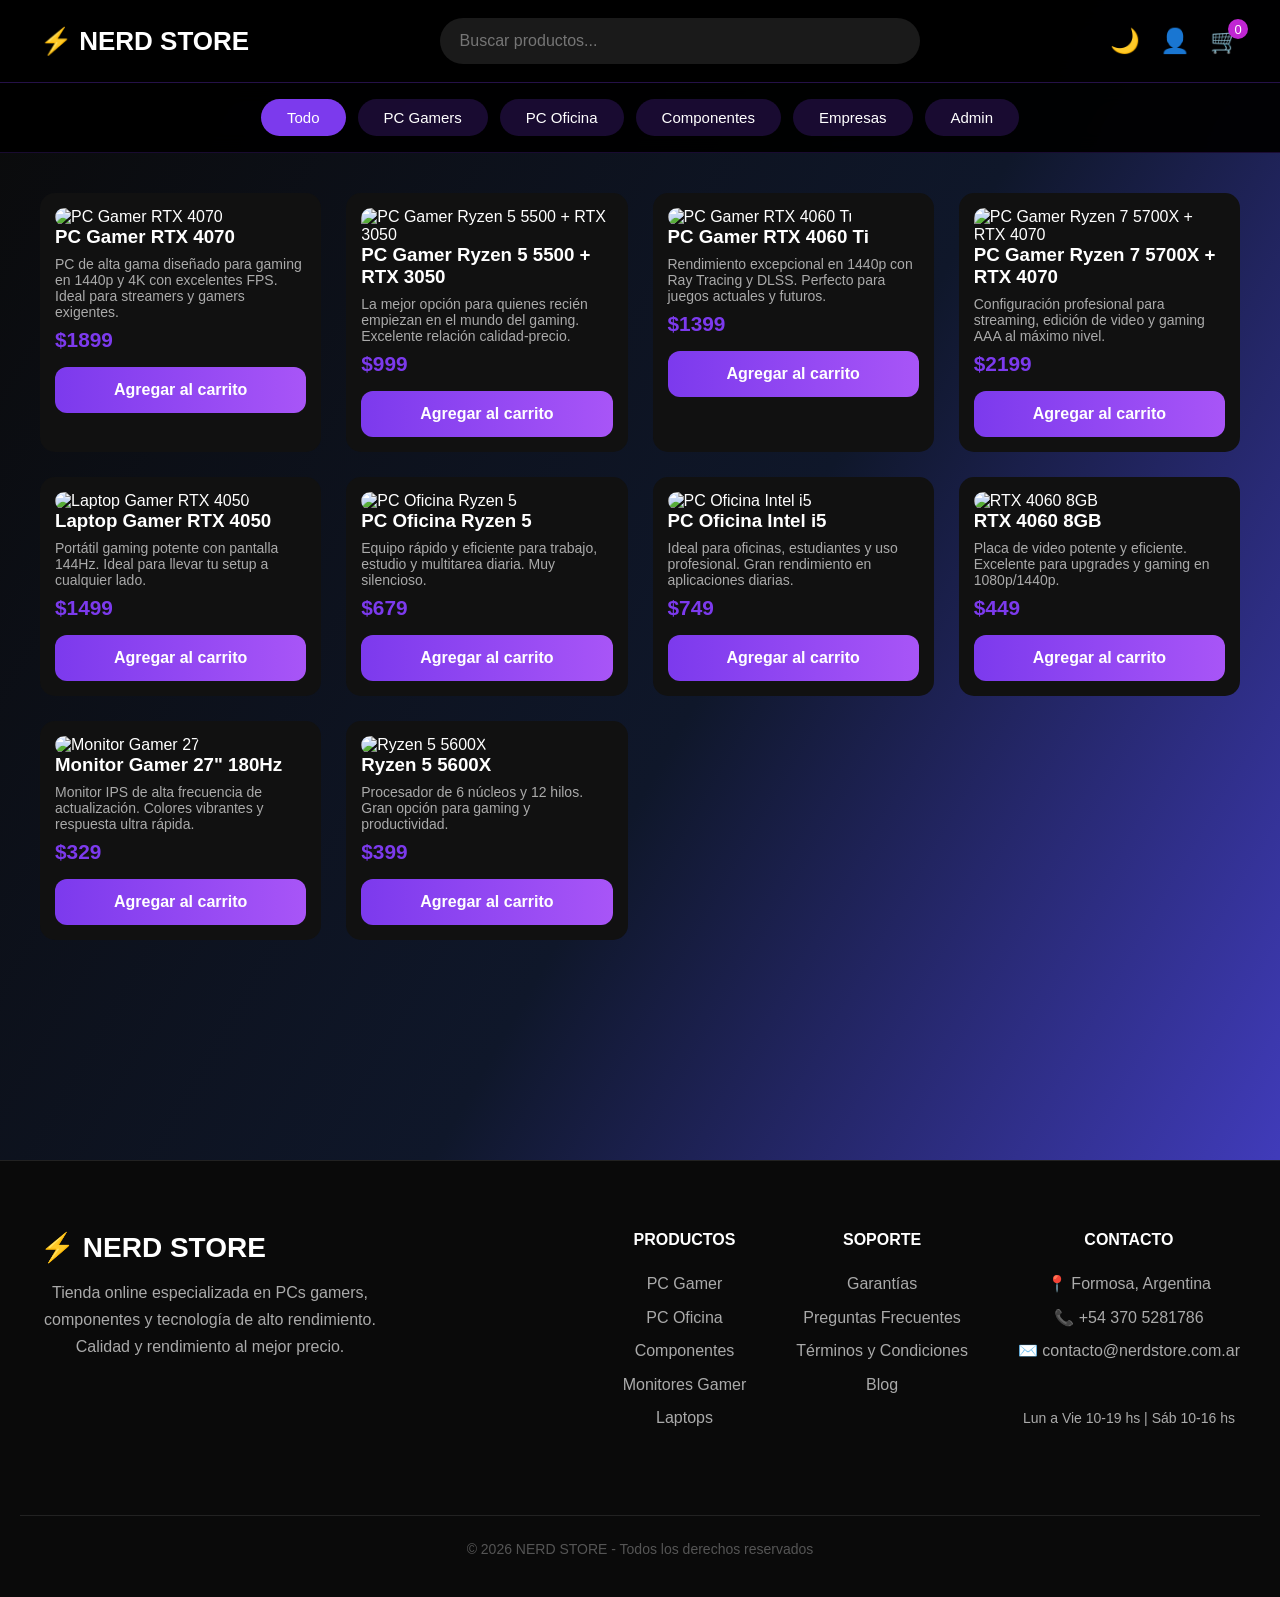
==== detalle.html @ 3664dfb7 "nerd-store" ====
<!DOCTYPE html>
<html lang="es">
<head>
  <meta charset="UTF-8">
  <meta name="viewport" content="width=device-width, initial-scale=1.0">
  <title>Detalle - NERD STORE</title>
  <link rel="stylesheet" href="css/styles.css">
  <style>
    .detail-container {
      max-width: 1100px;
      margin: 40px auto;
      padding: 20px;
      display: flex;
      gap: 50px;
      flex-wrap: wrap;
    }
    .detail-image {
      flex: 1;
      min-width: 400px;
    }
    .detail-image img {
      width: 100%;
      border-radius: 16px;
      box-shadow: 0 0 30px rgba(124, 58, 237, 0.4);
    }
    .detail-info {
      flex: 1;
      min-width: 400px;
    }
    .detail-info h1 {
      font-size: 32px;
      margin-bottom: 10px;
    }
    .detail-info .price {
      font-size: 36px;
      color: #7c3aed;
      font-weight: bold;
      margin: 15px 0;
    }
    .specs {
      background: rgba(17,17,17,0.8);
      padding: 20px;
      border-radius: 12px;
      margin: 25px 0;
    }
    .specs table {
      width: 100%;
      border-collapse: collapse;
    }
    .specs td {
      padding: 12px 0;
      border-bottom: 1px solid #333;
    }
    .action-buttons {
      display: flex;
      gap: 15px;
      margin-top: 30px;
    }
    .whatsapp-btn {
      background: #25D366;
      color: white;
      padding: 16px 30px;
      border: none;
      border-radius: 12px;
      font-size: 18px;
      cursor: pointer;
      flex: 1;
    }
  </style>
</head>
<body>
  <header>
    <div class="header-top">
      <div class="logo" onclick="window.location.href='index.html'">⚡ NERD STORE</div>
      <div class="search-container">
        <input type="text" id="search" placeholder="Buscar productos..." class="search-input">
      </div>
      <div class="header-icons">
        <button onclick="goToLogin()" class="icon-btn">👤</button>
        <button onclick="goCart()" class="icon-btn cart-icon">
          🛒 <span id="count" class="cart-count">0</span>
        </button>
      </div>
    </div>
  </header>

  <div class="detail-container">
    <div class="detail-image">
      <img id="productImage" src="" alt="">
    </div>

    <div class="detail-info">
      <h1 id="productName"></h1>
      <p class="price" id="productPrice"></p>
      <p id="productDesc"></p>

      <div class="specs">
        <h3>Especificaciones técnicas</h3>
        <table id="specsTable"></table>
      </div>

      <div class="action-buttons">
        <button onclick="addToCartFromDetail()" class="action-btn" style="flex:1; padding:16px;">
          Agregar al carrito
        </button>
        <button onclick="contactWhatsApp()" class="whatsapp-btn">
          Consultar por WhatsApp
        </button>
      </div>
    </div>
  </div>

  <script src="js/script.js"></script>
  <script src="js/toast.js"></script>

  <script>
    function loadProduct() {
      const params = new URLSearchParams(window.location.search);
      const id = parseInt(params.get("id"));

      if (!id) {
        window.location.href = "index.html";
        return;
      }

      const product = products.find(p => p.id === id);
      if (!product) {
        window.location.href = "index.html";
        return;
      }

      document.getElementById("productImage").src = product.img;
      document.getElementById("productName").textContent = product.name;
      document.getElementById("productPrice").textContent = `$${product.price}`;
      document.getElementById("productDesc").textContent = product.desc || "Producto de alta calidad para gamers y profesionales.";

      // Tabla de especificaciones (puedes personalizar por producto después)
      const specsHTML = `
        <tr><td><strong>Procesador</strong></td><td>${product.name.includes("Ryzen") ? "AMD Ryzen" : "Intel Core"}</td></tr>
        <tr><td><strong>Gráfica</strong></td><td>${product.name.includes("RTX") ? "NVIDIA GeForce" : "Integrada"}</td></tr>
        <tr><td><strong>Memoria</strong></td><td>16GB DDR4</td></tr>
        <tr><td><strong>Almacenamiento</strong></td><td>1TB SSD NVMe</td></tr>
      `;
      document.getElementById("specsTable").innerHTML = specsHTML;
    }

    function addToCartFromDetail() {
      const params = new URLSearchParams(window.location.search);
      const id = parseInt(params.get("id"));
      if (id) addToCart(id);
    }

    function contactWhatsApp() {
  const params = new URLSearchParams(window.location.search);
  const id = parseInt(params.get("id"));
  const product = products.find(p => p.id === id);
  
  const message = `Hola! Me interesa el producto *${product ? product.name : 'de Nerd Store'}*. ¿Me podés dar más información?`;
  
  window.open(`https://wa.me/5493705281786?text=${encodeURIComponent(message)}`, '_blank');
}

    // Cargar el producto al abrir la página
    document.addEventListener("DOMContentLoaded", loadProduct);
  </script>
</body>
</html>
---- css/styles.css ----
* {
  margin: 0;
  padding: 0;
  box-sizing: border-box;
  font-family: 'Poppins', sans-serif;
}

body {
  background: linear-gradient(120deg, #0a0a0a, #0f172a, #4f46e5);
  color: #fff;
  min-height: 100vh;
}

/* ==================== HEADER MEJORADO ==================== */
.header-top {
  display: flex;
  align-items: center;
  justify-content: space-between;
  padding: 18px 40px;
  background: rgba(0, 0, 0, 0.95);
  border-bottom: 1px solid rgba(124, 58, 237, 0.3);
}

.logo {
  font-size: 26px;
  font-weight: bold;
  color: white;
  cursor: pointer;
  display: flex;
  align-items: center;
  gap: 8px;
}

.search-container {
  flex: 1;
  max-width: 480px;
  margin: 0 30px;
}

.search-input {
  width: 100%;
  padding: 14px 20px;
  border-radius: 50px;
  border: none;
  background: rgba(255,255,255,0.1);
  color: white;
  font-size: 16px;
}

.header-icons {
  display: flex;
  gap: 20px;
  align-items: center;
}

.icon-btn {
  background: none;
  border: none;
  font-size: 24px;
  color: #cbd5e1;
  cursor: pointer;
  transition: all 0.2s;
}

.icon-btn:hover {
  color: #c026d3;
  transform: scale(1.1);
}

.cart-icon {
  position: relative;
}

.cart-count {
  position: absolute;
  top: -8px;
  right: -8px;
  background: #c026d3;
  color: white;
  font-size: 13px;
  min-width: 20px;
  height: 20px;
  border-radius: 50%;
  display: flex;
  align-items: center;
  justify-content: center;
}

/* Navegación de categorías */
.category-nav {
  display: flex;
  justify-content: center;
  gap: 12px;
  padding: 16px 0;
  background: rgba(0, 0, 0, 0.85);
  flex-wrap: wrap;
}

.nav-btn {
  padding: 10px 26px;
  border: none;
  background: rgba(124, 58, 237, 0.2);
  color: white;
  border-radius: 50px;
  cursor: pointer;
  font-size: 15px;
  transition: all 0.3s;
}

.nav-btn.active,
.nav-btn:hover {
  background: #7c3aed;
}

/* ==================== CONTENIDO PRINCIPAL ==================== */
.container {
  padding: 40px;
  display: grid;
  grid-template-columns: repeat(auto-fit, minmax(260px, 1fr));
  justify-content: center;
  gap: 25px;
}

.card {
  background: #111;
  border-radius: 15px;
  padding: 15px;
  transition: all 0.3s;
}

.card:hover {
  transform: translateY(-8px);
  box-shadow: 0 0 25px #7c3aed;
}

.card img {
  width: 100%;
  border-radius: 10px;
  height: 180px;
  object-fit: cover;
}

.price {
  color: #7c3aed;
  font-size: 1.3rem;
  font-weight: bold;
}

.desc {
  font-size: 14px;
  color: #aaa;
  margin: 8px 0;
}

/* ==================== CARRITO ==================== */
#items {
  display: flex;
  flex-direction: column;
  gap: 20px;
  padding: 20px;
}

.cart-item {
  background: #111;
  border-radius: 15px;
  padding: 20px;
  display: flex;
  justify-content: space-between;
  align-items: center;
}

.controls {
  display: flex;
  align-items: center;
  gap: 10px;
}

.qty-btn {
  width: 38px;
  height: 38px;
  border-radius: 50%;
  background: #111;
  color: #fff;
  border: 2px solid #7c3aed;
  font-size: 20px;
  display: flex;
  align-items: center;
  justify-content: center;
}

.delete-btn {
  background: #111;
  border: 2px solid #ff4444;
  color: #ff4444;
  width: 38px;
  height: 38px;
  border-radius: 50%;
}

/* ==================== TOAST ==================== */
.toast {
  position: fixed;
  bottom: 30px;
  left: 50%;
  transform: translateX(-50%) translateY(100px);
  background: #111;
  color: white;
  padding: 14px 24px;
  border-radius: 50px;
  display: flex;
  align-items: center;
  gap: 12px;
  box-shadow: 0 10px 30px rgba(0,0,0,0.5);
  z-index: 10000;
  font-weight: 500;
  transition: all 0.4s ease;
  border: 2px solid #7c3aed;
  opacity: 0;
}

.toast.show {
  transform: translateX(-50%) translateY(0);
  opacity: 1;
}

.toast.success { border-color: #22c55e; }
.toast.error { border-color: #ef4444; }

/* Otros estilos generales */
.title {
  text-align: center;
  margin: 30px 0;
  font-size: 2rem;
}

.form {
  max-width: 450px;
  margin: 40px auto;
  display: flex;
  flex-direction: column;
  gap: 15px;
}

.form input, .form select {
  padding: 14px;
  border-radius: 10px;
  border: none;
  background: #111;
  color: #fff;
  font-size: 16px;
}

footer {
  text-align: center;
  padding: 20px;
  background: #0a0a0a;
  margin-top: 50px;
}

/* BOTONES "AGREGAR AL CARRITO" */
.action-btn {
  width: 100%;
  padding: 14px;
  margin-top: 12px;
  background: linear-gradient(90deg, #7c3aed, #a855f7);
  color: white;
  border: none;
  border-radius: 12px;
  font-size: 16px;
  font-weight: 600;
  cursor: pointer;
  transition: all 0.3s;
}

.action-btn:hover {
  background: linear-gradient(90deg, #6d28d9, #9333ea);
  transform: translateY(-2px);
  box-shadow: 0 0 15px rgba(124, 58, 237, 0.6);
}

/* Botones de cantidad en las tarjetas */
.qty-btn {
  width: 40px;
  height: 40px;
  border-radius: 50%;
  background: #6d28d9;
  color: white;
  border: none;
  font-size: 20px;
  font-weight: bold;
  cursor: pointer;
  transition: all 0.2s;
}

.qty-btn:hover {
  background: #7c3aed;
  transform: scale(1.1);
}

.delete-btn {
  width: 40px;
  height: 40px;
  border-radius: 50%;
  background: #ef4444;
  color: white;
  border: none;
  font-size: 18px;
  cursor: pointer;
}

.delete-btn:hover {
  background: #dc2626;
  transform: scale(1.1);
}

/* Controles cuando ya hay cantidad */
.controls {
  margin-top: 12px;
  display: flex;
  align-items: center;
  justify-content: center;
  gap: 12px;
}

// Ir a la página de login
function goToLogin() {
  window.location.href = "login.html";
}

/* Header fijo al hacer scroll */
.header-top {
  position: sticky;
  top: 0;
  z-index: 1000;
  background: rgba(0, 0, 0, 0.95);
  backdrop-filter: blur(10px);
}

/* Para que no se superponga mal con el contenido */
body {
  padding-top: 0; /* ya no hace falta padding extra */
}

/* ====================== HEADER FIJO (STICKY) ====================== */
.header-top {
  position: sticky;
  top: 0;
  z-index: 1000;
  background: rgba(0, 0, 0, 0.98);
  backdrop-filter: blur(12px);
  border-bottom: 1px solid rgba(124, 58, 237, 0.3);
}

.category-nav {
  position: sticky;
  top: 70px;           /* Ajusta según la altura de tu header-top */
  z-index: 999;
  background: rgba(0, 0, 0, 0.95);
  backdrop-filter: blur(10px);
  border-bottom: 1px solid rgba(124, 58, 237, 0.2);
}

/* Pequeño ajuste para que el contenido no quede debajo del header */
body {
  padding-top: 0;
}

/* Efecto suave al hacer scroll */
.header-top, .category-nav {
  transition: all 0.3s ease;
}
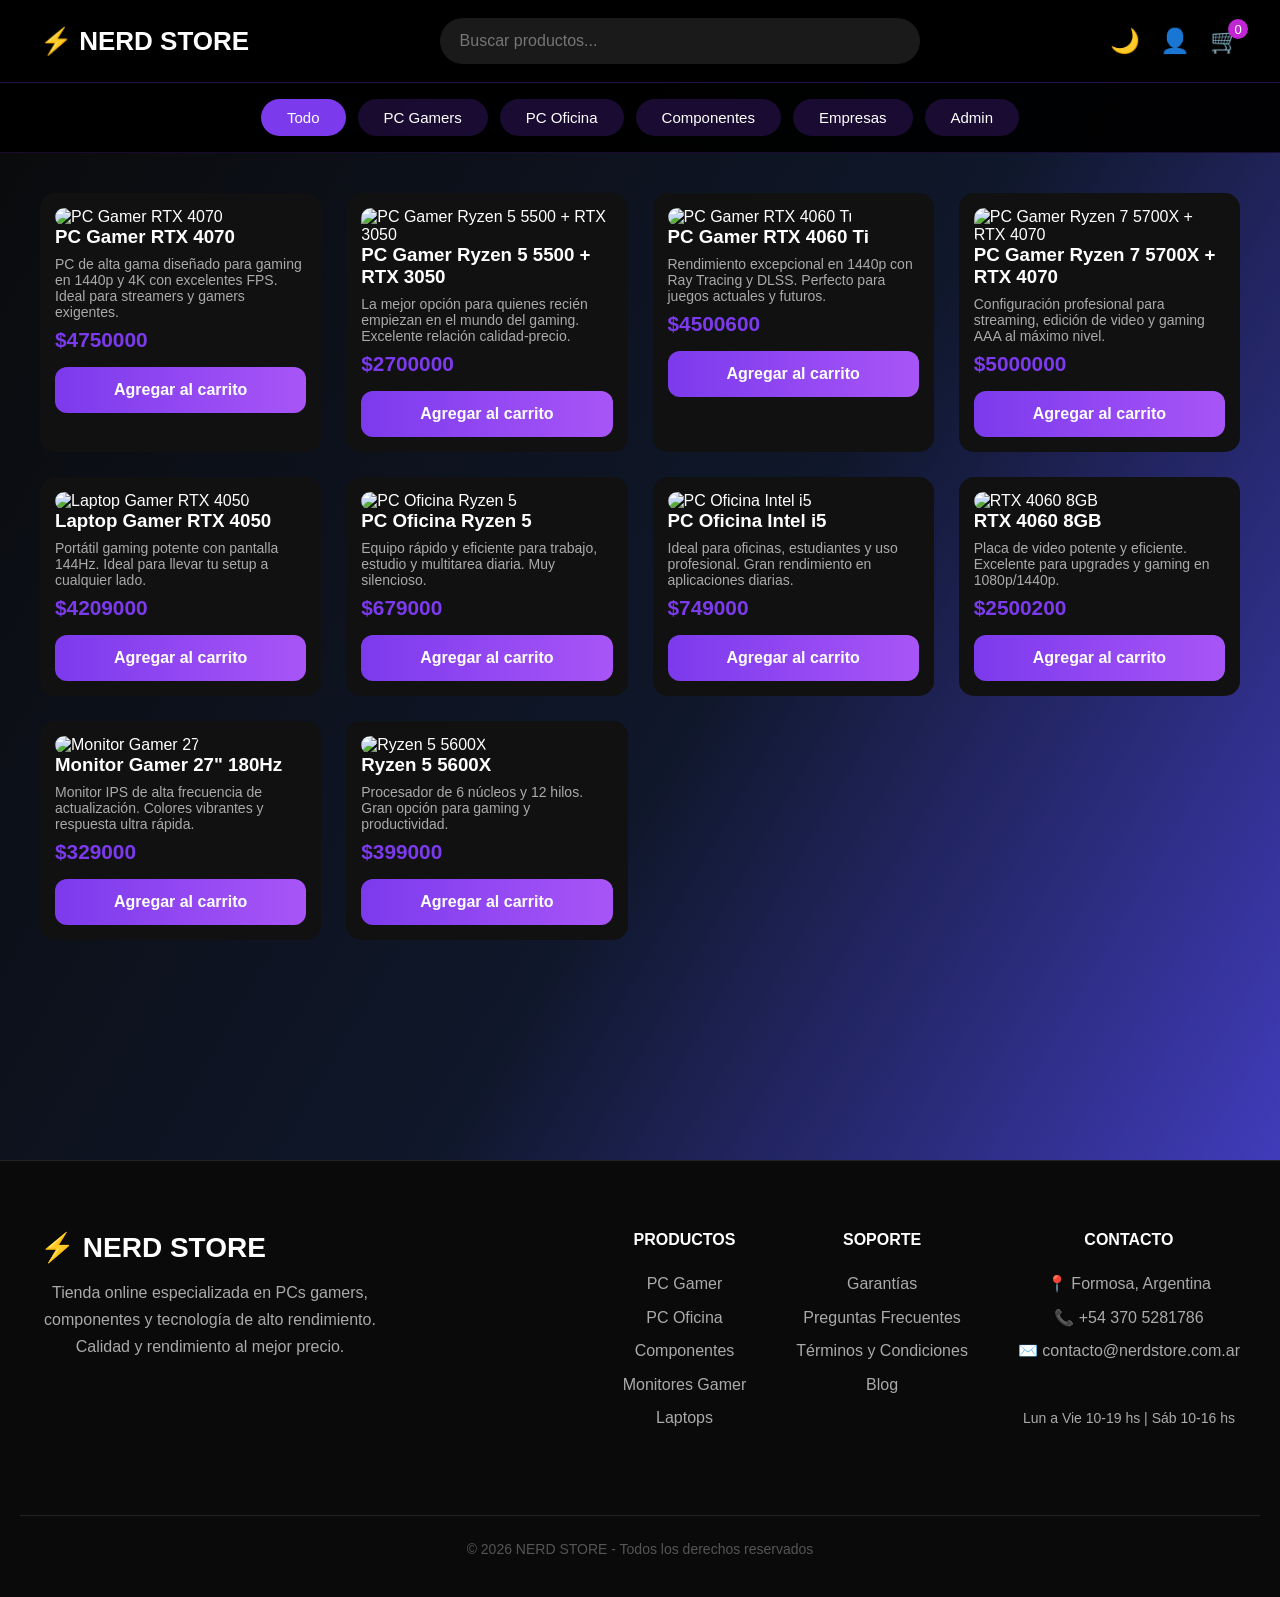
==== commit 65da37b6: "cambiodenumero" ====
--- a/detalle.html
+++ b/detalle.html
@@ -157,7 +157,7 @@
   
   const message = `Hola! Me interesa el producto *${product ? product.name : 'de Nerd Store'}*. ¿Me podés dar más información?`;
   
-  window.open(`https://wa.me/5493705281786?text=${encodeURIComponent(message)}`, '_blank');
+  window.open(`https://wa.me/5493705418982?text=${encodeURIComponent(message)}`, '_blank');
 }
 
     // Cargar el producto al abrir la página
